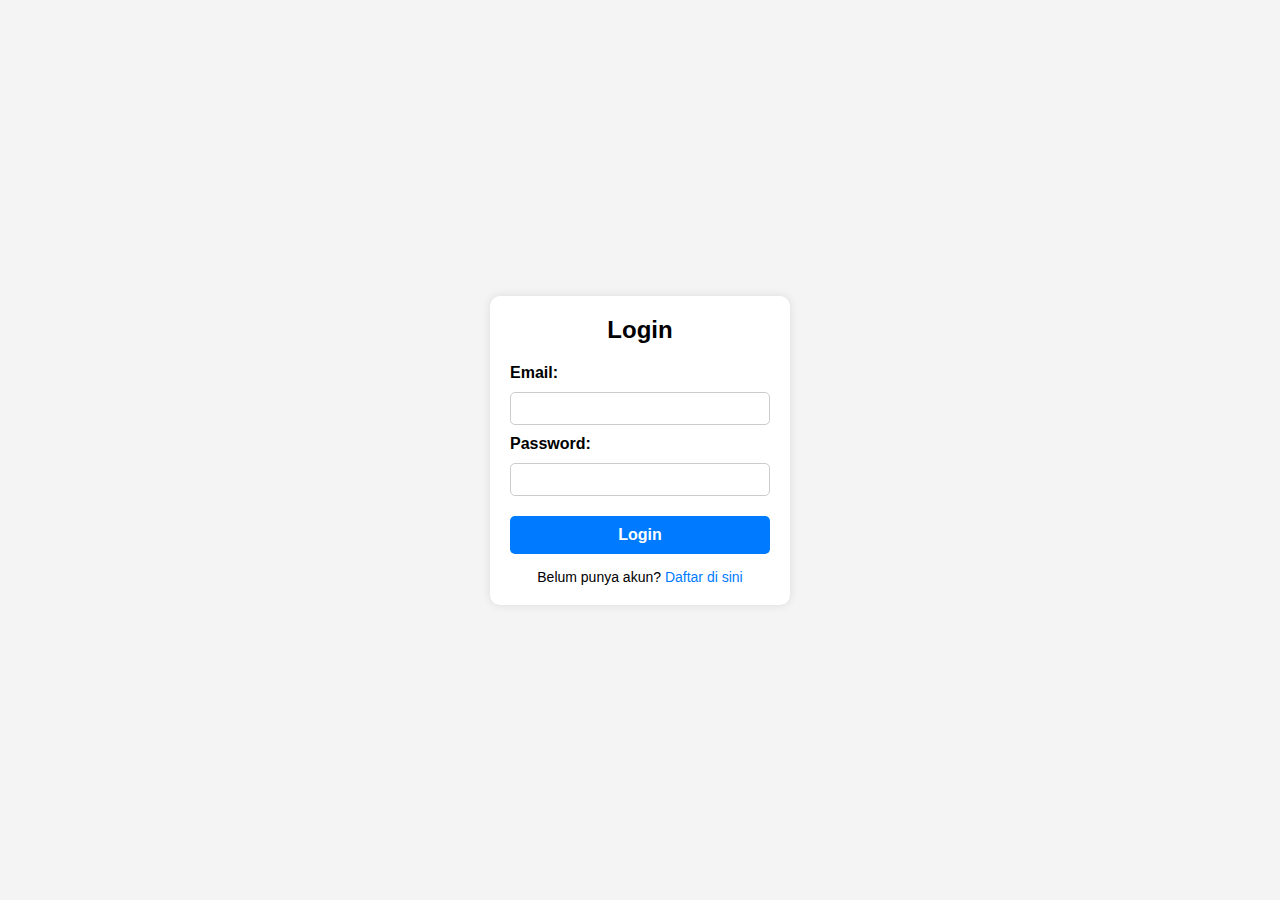
==== login_baru.html @ 1c258f42 "Website Haryo" ====
<!--
Nama    : Haryo Wicaksono
Nim     : 2300078
Kelas   : RPL 4A
-->

<!DOCTYPE html>
<html lang="id">
<head>
    <meta charset="UTF-8">
    <meta name="viewport" content="width=device-width, initial-scale=1.0">
    <title>Login</title>
    <link rel="stylesheet" href="styles.css">
</head>
<body>
    <style>
        * {
            margin: 0;
            padding: 0;
            box-sizing: border-box;
            font-family: Arial, sans-serif;
        }
        
        body {
            display: flex;
            justify-content: center;
            align-items: center;
            height: 100vh;
            background-color: #f4f4f4;
        }
        
        .login-container {
            background: white;
            padding: 20px;
            border-radius: 10px;
            box-shadow: 0px 0px 10px rgba(0, 0, 0, 0.1);
            text-align: center;
            width: 300px;
        }
        
        h2 {
            margin-bottom: 20px;
        }
        
        form {
            display: flex;
            flex-direction: column;
            gap: 10px;
        }
        
        label {
            text-align: left;
            font-weight: bold;
        }
        
        input {
            width: 100%;
            padding: 8px;
            border: 1px solid #ccc;
            border-radius: 5px;
        }
        
        /* Perbaikan: Gunakan a sebagai button */
        .btn-login {
            display: block;
            text-align: center;
            background-color: #007bff;
            color: white;
            padding: 10px;
            border-radius: 5px;
            text-decoration: none;
            font-weight: bold;
            margin-top: 10px;
        }
        
        .btn-login:hover {
            background-color: #0056b3;
        }
        
        p {
            margin-top: 15px;
            font-size: 14px;
        }
        
        p a {
            color: #007bff;
            text-decoration: none;
        }
        
        p a:hover {
            text-decoration: underline;
        }
    </style>

    <div class="login-container">
        <h2>Login</h2>
        <form action="keyboard_rgb.html">
            <label for="email">Email:</label>
            <input type="email" id="email" name="email" required>

            <label for="password">Password:</label>
            <input type="password" id="password" name="password" required>

            <!-- Perbaikan: Gunakan <a> sebagai fake button -->
            <a href="keyboard_rgb.html" class="btn-login">Login</a>
        </form>
        <p>Belum punya akun? <a href="Register_baru.html">Daftar di sini</a></p>
    </div>

</body>
</html>
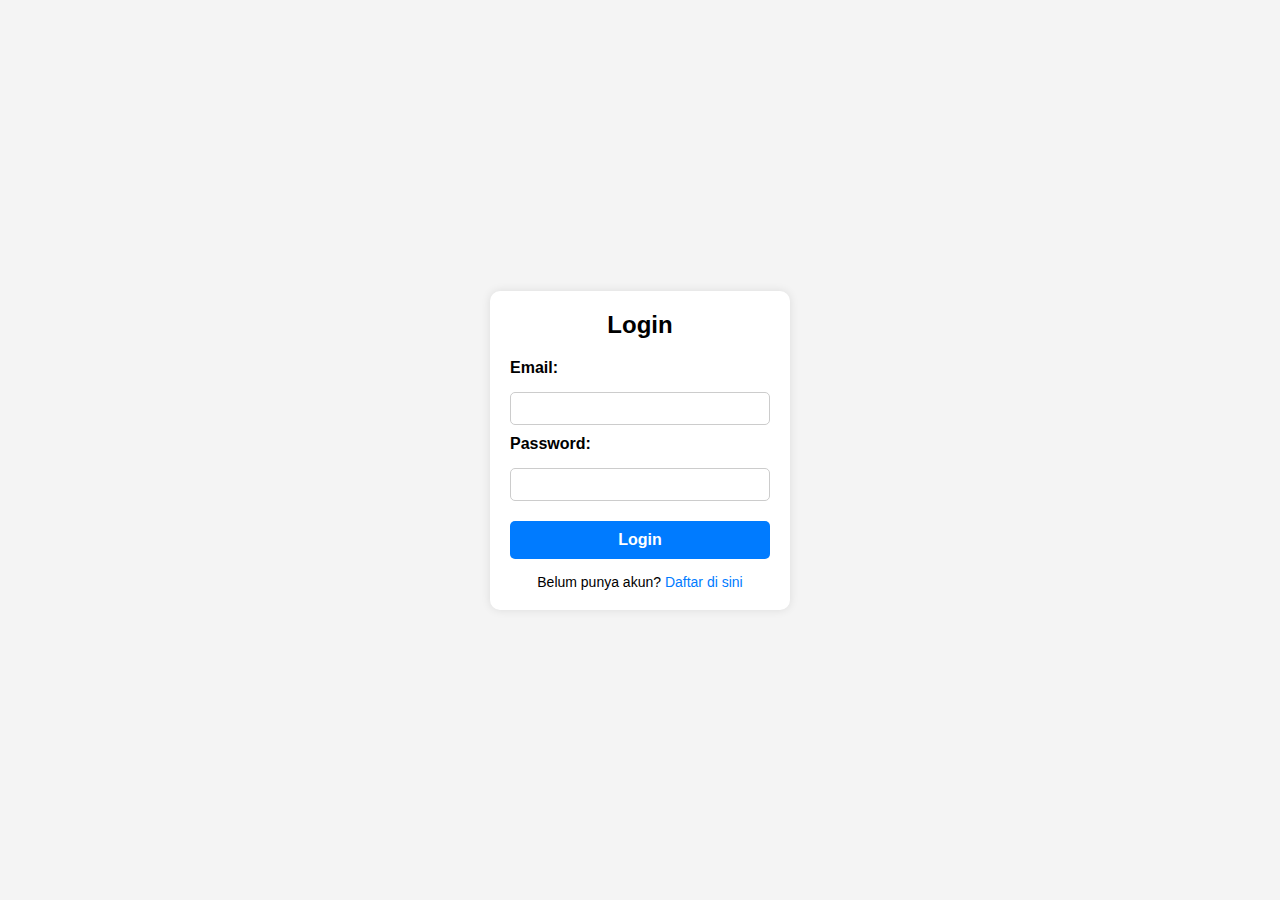
==== commit c958f9a8: "Web Haryo" ====
--- a/login_baru.html
+++ b/login_baru.html
@@ -13,85 +13,7 @@
     <link rel="stylesheet" href="styles.css">
 </head>
 <body>
-    <style>
-        * {
-            margin: 0;
-            padding: 0;
-            box-sizing: border-box;
-            font-family: Arial, sans-serif;
-        }
-        
-        body {
-            display: flex;
-            justify-content: center;
-            align-items: center;
-            height: 100vh;
-            background-color: #f4f4f4;
-        }
-        
-        .login-container {
-            background: white;
-            padding: 20px;
-            border-radius: 10px;
-            box-shadow: 0px 0px 10px rgba(0, 0, 0, 0.1);
-            text-align: center;
-            width: 300px;
-        }
-        
-        h2 {
-            margin-bottom: 20px;
-        }
-        
-        form {
-            display: flex;
-            flex-direction: column;
-            gap: 10px;
-        }
-        
-        label {
-            text-align: left;
-            font-weight: bold;
-        }
-        
-        input {
-            width: 100%;
-            padding: 8px;
-            border: 1px solid #ccc;
-            border-radius: 5px;
-        }
-        
-        /* Perbaikan: Gunakan a sebagai button */
-        .btn-login {
-            display: block;
-            text-align: center;
-            background-color: #007bff;
-            color: white;
-            padding: 10px;
-            border-radius: 5px;
-            text-decoration: none;
-            font-weight: bold;
-            margin-top: 10px;
-        }
-        
-        .btn-login:hover {
-            background-color: #0056b3;
-        }
-        
-        p {
-            margin-top: 15px;
-            font-size: 14px;
-        }
-        
-        p a {
-            color: #007bff;
-            text-decoration: none;
-        }
-        
-        p a:hover {
-            text-decoration: underline;
-        }
-    </style>
-
+  
     <div class="login-container">
         <h2>Login</h2>
         <form action="keyboard_rgb.html">
--- a/styles.css
+++ b/styles.css
@@ -0,0 +1,166 @@
+/* Nama    : Haryo Wicaksono
+Nim     : 2300078
+Kelas   : RPL 4A */
+
+* {
+    margin: 0;
+    padding: 0;
+    box-sizing: border-box;
+    font-family: Arial, sans-serif;
+}
+
+body {
+    display: flex;
+    justify-content: center;
+    align-items: center;
+    height: 100vh;
+    background-color: #f4f4f4;
+}
+
+.login-container {
+    background: white;
+    padding: 20px;
+    border-radius: 10px;
+    box-shadow: 0px 0px 10px rgba(0, 0, 0, 0.1);
+    text-align: center;
+    width: 300px;
+}
+
+h2 {
+    margin-bottom: 20px;
+}
+
+form {
+    display: flex;
+    flex-direction: column;
+    gap: 10px;
+}
+
+label {
+    text-align: left;
+    font-weight: bold;
+}
+
+input {
+    width: 100%;
+    padding: 8px;
+    border: 1px solid #ccc;
+    border-radius: 5px;
+}
+
+.btn-login {
+    display: block;
+    text-align: center;
+    background-color: #007bff;
+    color: white;
+    padding: 10px;
+    border-radius: 5px;
+    text-decoration: none;
+    font-weight: bold;
+    margin-top: 10px;
+}
+
+.btn-login:hover {
+    background-color: #0056b3;
+}
+
+p {
+    margin-top: 15px;
+    font-size: 14px;
+}
+
+p a {
+    color: #007bff;
+    text-decoration: none;
+}
+
+p a:hover {
+    text-decoration: underline;
+}
+
+
+* {
+    box-sizing: border-box;
+    margin: 0;
+    padding: 0;
+    font-family: Arial, sans-serif;
+}
+
+body {
+    background-color: #f4f4f4;
+    display: flex;
+    justify-content: center;
+    align-items: center;
+    height: 100vh;
+}
+
+.register-container {
+    background: white;
+    padding: 20px;
+    border-radius: 10px;
+    box-shadow: 0 4px 8px rgba(0, 0, 0, 0.2);
+    width: 350px;
+    text-align: center;
+}
+
+h2 {
+    margin-bottom: 20px;
+}
+
+.register-container label {
+    display: block;
+    text-align: left;
+    margin-top: 10px;
+    font-weight: bold;
+}
+
+input, select, textarea {
+    width: 100%;
+    padding: 8px;
+    margin-top: 5px;
+    border: 1px solid #ccc;
+    border-radius: 5px;
+}
+
+input[type="radio"] {
+    width: auto;
+    margin-right: 5px;
+}
+
+.radio-group {
+    display: flex;
+    justify-content: start;
+    gap: 10px;
+    margin-top: 5px;
+}
+
+.register-button {
+    width: 100%;
+    background: #007bff;
+    color: white;
+    border: none;
+    padding: 10px;
+    margin-top: 20px;
+    border-radius: 5px;
+    cursor: pointer;
+    font-size: 16px;
+}
+
+.register-button:hover {
+    background: #0056b3;
+}
+
+.login-link {
+    margin-top: 15px;
+    display: block;
+    font-size: 14px;
+}
+
+.login-link a {
+    color: #007bff;
+    text-decoration: none;
+}
+
+.login-link a:hover {
+    text-decoration: underline;
+}